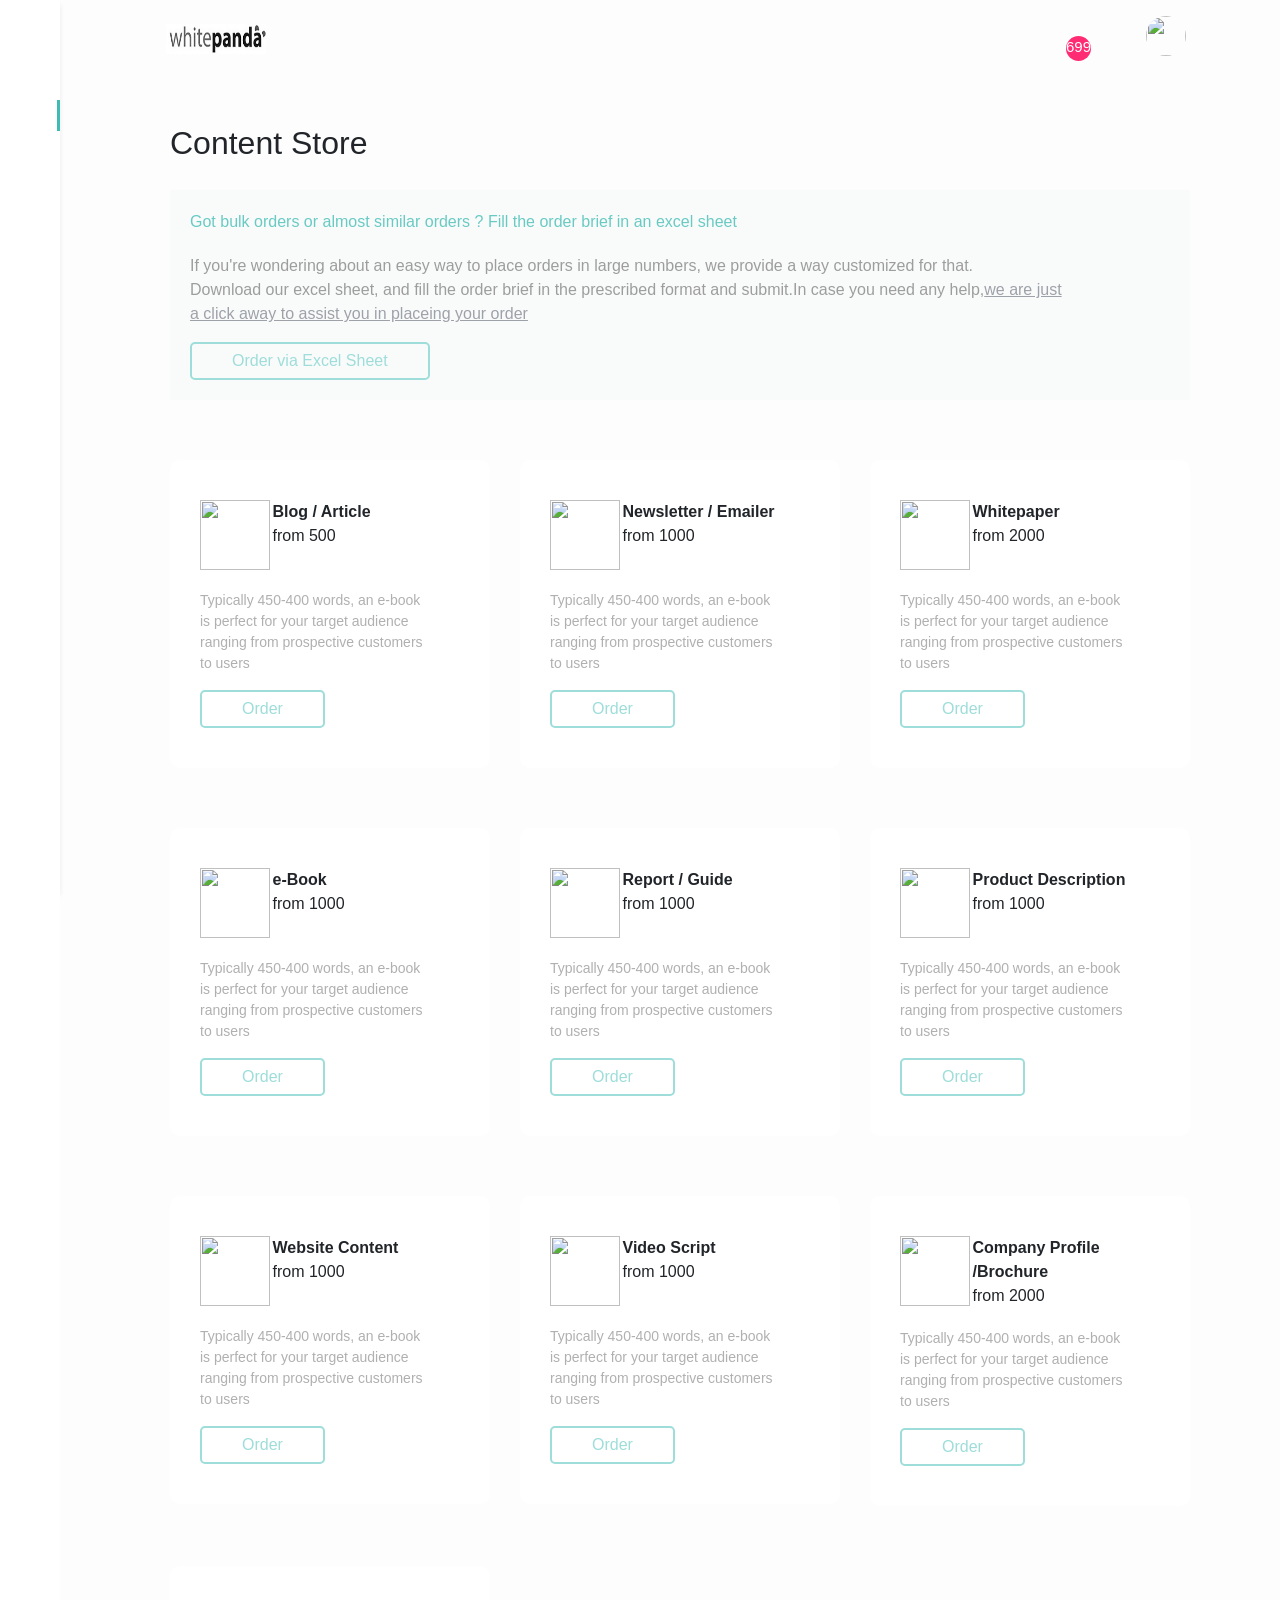
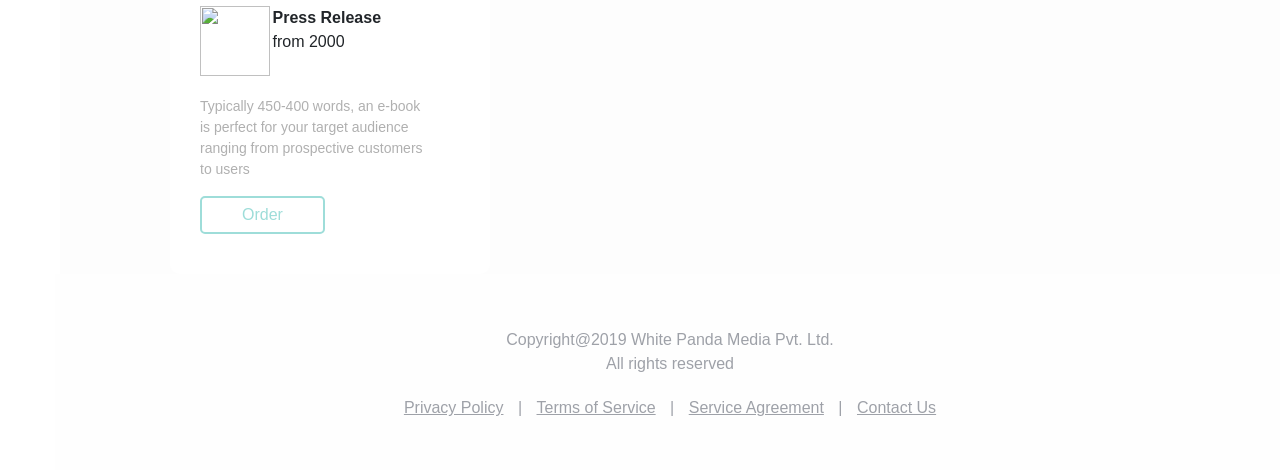
==== White_Panda_Assignment/index.html @ 521501ac "Add files via upload Vishnu Nimmala" ====
<!DOCTYPE html>
<html>
	<head>
		<meta name="viewport" content="width=device-width, initial-scale=1.0">
		<title>Task</title>

		<link rel="icon" type="image/png" href="https://static.invisionapp-cdn.com/spa/cfprojects/common/img/favicon-16x16.2648d8282b.png"/>


		<!--Stylesheet-->
		<link rel="stylesheet" href='index.css'>

		<!--Google Fonts-->
		<link type="text/css" rel="stylesheet" href="//fonts.googleapis.com/css?family=Open+Sans:400,300,600,700">

		<!--Bootstrap-->
		<link rel="stylesheet" href="https://stackpath.bootstrapcdn.com/bootstrap/4.3.1/css/bootstrap.min.css" integrity="sha384-ggOyR0iXCbMQv3Xipma34MD+dH/1fQ784/j6cY/iJTQUOhcWr7x9JvoRxT2MZw1T" crossorigin="anonymous">
		<script src="https://code.jquery.com/jquery-3.3.1.slim.min.js" integrity="sha384-q8i/X+965DzO0rT7abK41JStQIAqVgRVzpbzo5smXKp4YfRvH+8abtTE1Pi6jizo" crossorigin="anonymous"></script>
		<script src="https://cdnjs.cloudflare.com/ajax/libs/popper.js/1.14.7/umd/popper.min.js" integrity="sha384-UO2eT0CpHqdSJQ6hJty5KVphtPhzWj9WO1clHTMGa3JDZwrnQq4sF86dIHNDz0W1" crossorigin="anonymous"></script>
		<script src="https://stackpath.bootstrapcdn.com/bootstrap/4.3.1/js/bootstrap.min.js" integrity="sha384-JjSmVgyd0p3pXB1rRibZUAYoIIy6OrQ6VrjIEaFf/nJGzIxFDsf4x0xIM+B07jRM" crossorigin="anonymous"></script>

		<!--Font Awesome-->
		<script src="https://kit.fontawesome.com/3c0d91a51e.js"></script>

	</head>
   
    <body>
    	<div class="sidenav">
    	  <div class="bar">
		  	<a href="#"><i class="fas fa-border-all fa-2x sidenav_icons" ></i></a>
		  </div>
		  <a href="#"><i class="fas fa-search  fa-2x"></i></a>
		  <a href="#"><i class="fas fa-store fa-2x"></i></a>
		  
		</div>

		<!-- Page content -->
		<div class="main">
			<header class="body-header">
		      <nav id="main-header">
		          <div class="company-logo">
		          <img src="images/whitepandalogo1.jpg">
		          </div>
		          <div class="hr-list">
		            <div class="bell-user">
		              <span class="bell-icon">
		                <i class="fa fa-bell-o"></i>
		              </span>
		              <span class="num">
		              699
		              </span>
		            </div>
		            <img src="https://ninjasfiles.s3.amazonaws.com/profile3873440a3ca91256de87720d08de90782ecf8.jpeg">
		          </div>
		      </nav>
            </header>

			<div class="content_store">
				<h2 style="padding-bottom: 20px;">Content Store</h2>
				<div class="content_card" >
					<div class="">
						<span style="color:#69cac3;">
							Got bulk orders or almost similar orders ? Fill the order brief in an excel sheet
						</span>

						<p style="padding-top:20px;padding-right: 100px;">If you're wondering about an easy way to place orders in large numbers, we provide a way customized for that.<br>
						Download our excel sheet, and fill the order brief in the prescribed format and submit.In case you need any help,<a href="#">we are just a click away to assist you in placeing your order</a></p>

						<button type="button" class="order_excel_button" >Order via Excel Sheet</button>

					</div>
				</div>
			</div>

			<div class="cards row ">
				<div class="col-md-4 col-sm-6" >
					<div class="content" >
						<div class="row">
							<div class="col-md-3" >
								<img src="https://encrypted-tbn0.gstatic.com/images?q=tbn:ANd9GcSVLHOEWPHuDm6KEKrHBxEjbhTh7f5B7j2wU__vb-ZDvnsi7aj02g"  class="content_image">
							</div>
							<div class="col-md-9">
								<span><strong> Blog / Article</strong><br> from 500</span>
							</div>
						</div>

						<p>Typically 450-400 words, an e-book is perfect for your target audience ranging from prospective customers to users</p>
						<button type="button" class=" order_button"  >Order</button>
					</div>
				</div>

				<div class="col-md-4 col-sm-6">
					<div class="content">
						<div class="row" >
							<div class="col-md-3">
								<img src="https://encrypted-tbn0.gstatic.com/images?q=tbn:ANd9GcSVLHOEWPHuDm6KEKrHBxEjbhTh7f5B7j2wU__vb-ZDvnsi7aj02g" class="content_image">
							</div>
							<div class="col-md-9">
								<span><strong>Newsletter / Emailer</strong> <br> from 1000</span>
							</div>
						</div>

						<p>Typically 450-400 words, an e-book is perfect for your target audience ranging from prospective customers to users</p>

						<button type="button" class="order_button" >Order</button>
					</div>
				</div>

				<div class="col-md-4 col-sm-6">
					<div class="content">
						<div class="row" >
							<div class="col-md-3">
								<img src="https://encrypted-tbn0.gstatic.com/images?q=tbn:ANd9GcSVLHOEWPHuDm6KEKrHBxEjbhTh7f5B7j2wU__vb-ZDvnsi7aj02g" class="content_image">
							</div>
							<div class="col-md-9">
								<span> <strong>Whitepaper</strong><br> from 2000</span>
							</div>
						</div>

						<p>Typically 450-400 words, an e-book is perfect for your target audience ranging from prospective customers to users</p>

						<button type="button" class="order_button"  >Order</button>
					</div>
				</div>
			</div>


			<div class="cards row ">
				<div class="col-md-4 col-sm-6">
					<div class="content">
						<div class="row" >
							<div class="col-md-3">
								<img src="https://encrypted-tbn0.gstatic.com/images?q=tbn:ANd9GcSVLHOEWPHuDm6KEKrHBxEjbhTh7f5B7j2wU__vb-ZDvnsi7aj02g" class="content_image">
							</div>
							<div class="col-md-9">
								<span> <strong>e-Book</strong><br> from 1000</span>
							</div>
						</div>

						<p>Typically 450-400 words, an e-book is perfect for your target audience ranging from prospective customers to users</p>
						<button type="button" class="order_button"  >Order</button>
					</div>
				</div>

				<div class="col-md-4 col-sm-6">
					<div class="content">
						<div class="row" >
							<div class="col-md-3">
								<img src="https://encrypted-tbn0.gstatic.com/images?q=tbn:ANd9GcSVLHOEWPHuDm6KEKrHBxEjbhTh7f5B7j2wU__vb-ZDvnsi7aj02g" class="content_image">
							</div>
							<div class="col-md-9">
								<span> <strong>Report / Guide </strong><br> from 1000</span>
							</div>
						</div>

						<p>Typically 450-400 words, an e-book is perfect for your target audience ranging from prospective customers to users</p>

						<button type="button" class="order_button" >Order</button>
					</div>
				</div>

				<div class="col-md-4 col-sm-6">
					<div class="content">
						<div class="row" >
							<div class="col-md-3">
								<img src="https://encrypted-tbn0.gstatic.com/images?q=tbn:ANd9GcSVLHOEWPHuDm6KEKrHBxEjbhTh7f5B7j2wU__vb-ZDvnsi7aj02g" class="content_image">
							</div>
							<div class="col-md-9">
								<span><strong>Product Description</strong><br> from 1000</span>
							</div>
						</div>

						<p>Typically 450-400 words, an e-book is perfect for your target audience ranging from prospective customers to users</p>

						<button type="button" class="order_button" >Order</button>
					</div>
				</div>
			</div>


			<div class="cards row ">
				<div class="col-md-4 col-sm-6 ">
					<div class="content">
						<div class="row">
							<div class="col-md-3">
								<img src="https://encrypted-tbn0.gstatic.com/images?q=tbn:ANd9GcSVLHOEWPHuDm6KEKrHBxEjbhTh7f5B7j2wU__vb-ZDvnsi7aj02g" class="content_image">
							</div>
							<div class="col-md-9">
								<span> <strong>Website Content</strong><br> from 1000</span>
							</div>
						</div>

						<p>Typically 450-400 words, an e-book is perfect for your target audience ranging from prospective customers to users</p>
						<button type="button" class="order_button" >Order</button>
					</div>
				</div>

				<div class="col-md-4 col-sm-6" >
					<div class="content">
						<div class="row">
							<div class="col-md-3">
								<img src="https://encrypted-tbn0.gstatic.com/images?q=tbn:ANd9GcSVLHOEWPHuDm6KEKrHBxEjbhTh7f5B7j2wU__vb-ZDvnsi7aj02g" class="content_image">
							</div>
							<div class="col-md-9">
								<span><strong>Video Script</strong><br> from 1000</span>
							</div>
						</div>

						<p>Typically 450-400 words, an e-book is perfect for your target audience ranging from prospective customers to users</p>

						<button type="button" class="order_button"  >Order</button>
					</div>
				</div>

				<div class="col-md-4 col-sm-6">
					<div class="content">
						<div class="row" >
							<div class="col-md-3">
								<img src="https://encrypted-tbn0.gstatic.com/images?q=tbn:ANd9GcSVLHOEWPHuDm6KEKrHBxEjbhTh7f5B7j2wU__vb-ZDvnsi7aj02g" class="content_image">
							</div>
							<div class="col-md-9">
								<span><strong>Company Profile /Brochure</strong> <br> from 2000</span>
							</div>
						</div>

						<p>Typically 450-400 words, an e-book is perfect for your target audience ranging from prospective customers to users</p>

						<button type="button" class="order_button" >Order</button>
					</div>
				</div>
			</div>

			<div class="cards row ">
				<div class="col-md-4 col-sm-6">
					<div class="content">
						<div class="row" >
							<div class="col-md-3">
								<img src="https://encrypted-tbn0.gstatic.com/images?q=tbn:ANd9GcSVLHOEWPHuDm6KEKrHBxEjbhTh7f5B7j2wU__vb-ZDvnsi7aj02g" class="content_image">
							</div>
							<div class="col-md-9">
								<span> <strong>Press Release</strong><br> from 2000</span>
							</div>
						</div>

						<p>Typically 450-400 words, an e-book is perfect for your target audience ranging from prospective customers to users</p>
						<button type="button" class="order_button"  >Order</button>
					</div>
				</div>
				
			</div>


			<div class="footer row" >

				<div class="col-md-12">
					<i class="fab fa-twitter fa-3x" class=""></i>
					<i class="fab fa-linkedin-in fa-3x"  class="" ></i>
					<i class="fab fa-instagram fa-3x"  class="" ></i>
					<i class="fab fa-facebook-f fa-3x"  class=""></i>
				</div>

				<div class="col-md-12">
					<span>Copyright@2019 White Panda Media Pvt. Ltd.<span><Br>
					<span>All rights reserved</span>
				</div>

				<div class="col-md-12 footer_links" >
					<a href="#">Privacy Policy</a> <span class="line"> | </span> <a href="#">Terms of Service</a> <span class="line"> | </span> 
					<a href="#">Service Agreement</a> <span class="line"> | </span> <a href="#">Contact Us</a> 


				</div>


			</div>


		 	
		</div>
	</body>

</html>
---- White_Panda_Assignment/index.css ----
.bar{
  border-right: 3px solid #3ebcb3;
}
.body-header{
    width:100%;
    height:4rem;
    background-color:#0000;
    margin:auto;
    display: block;
}

#main-header{
    display:flex;
    justify-content: space-between;
}

.company-logo{
    margin-left: 8%;
}
.company-logo img{
    margin-top:1.5rem;
    height: 30px;
    width: 100px;
}

.bell-icon{
  display: block;
}

.hr-list{
    margin-top: 0;
    padding: 0;
    display: inline-block;
    flex-direction: row;
    /*float: right;*/
    width: 10%;
    display: flex;
    align-items: center;
    justify-content: space-between;
    margin-right: 7%;
    
}


.bell-icon  i{
  margin-top:1.5rem;
  font-size: 2rem;
}


.bell-user{
    position: relative;
  }



.num{
position:absolute;
margin-right:120px
width:25px;
height:25px;
border-radius:50%;
background:#ff2c74;
color:#fff;
top: 0.5rem;
left: 40%;
font-size:15px;
text-align:center;
}

.hr-list img{
  margin-top:1rem;
  width:2.5rem;
  height:2.5rem ;   
  text-align: center;
  border-radius: 4rem;
  margin-left:2rem;
}
.cards{
  padding-top: 60px;
  padding-left: 100px;
  padding-right: 80px;
}

.content{
  background-color: white;
  padding:30px;
  padding-top:40px;
  padding-bottom:40px;
  border-radius:10px;

  
}
.content p{
  color:#b0b0b0;
  font-size:14px;
  padding-right:30px;
  padding-top: 20px;
}
.content:hover {
  border-top-left-radius: 10px;
  border-bottom-left-radius: 10px;
  animation-name: content_animation;
  animation-duration: 0.25s;
  border-left: 8px solid #69cac3;
  box-shadow: 0 14px 28px rgba(0,0,0,0.25), 0 10px 10px rgba(0,0,0,0.22);
  color:#69cac3;
}

@keyframes content_animation {
    0%   {border-left: 2px solid #69cac3;}
    25%  {border-left: 3px solid #69cac3;}
    50%  {border-left: 4px solid #69cac3;}
    100% {border-left: 5px solid #69cac3;}
}

.content_card{
  background-color: #f9fbfb;
  padding: 20px;
  color:#9d9d9d;
}

.content_image{
  height: 70px;
  width: 70px;
  text-align: center;
}

.content_store{
  padding-top: 60px;
  padding-left: 100px;
  padding-right:80px;
}

.content_store a:link{
  text-decoration:underline;
  color: #9ea1a8;
 
}

.footer{
  text-align: center;
  background-color: #fefefe;
  padding: 30px;
  color: #9ea1a8;
}

.footer i{
  padding: 15px;
}

.footer_links{
  padding: 20px;
}

.footer_links a:link{
  text-decoration:underline;
  color: #9ea1a8;
  padding:10px;
}



.icon{
  padding:10px;
}

.logo{
  height:30px;
  width: 100px;

}

.main {
  margin-left: 60px; /* Same as the width of the sidebar */
  padding: 0px 10px;
   background-color: #fdfdfd
}

.order_button{
  padding-left:40px;
  padding-right:40px;
  padding-top:5px;
  padding-bottom: 5px;
  background-color:transparent;
  color:#9eddd9;
  border: 2px solid #9eddd9;
  border-radius:5px;
}

.order_excel_button{
  padding-left:40px;
  padding-right:40px;
  padding-top:5px;
  padding-bottom: 5px;
  background-color:transparent;
  color:#9eddd9;
  border: 2px solid #9eddd9;
  border-radius:5px;

}

.sidenav {
  height: 100%; 
  width: 60px; 
  position: fixed; 
  z-index: 1; 
  top: 0; 
  left: 0;
  background-color: white; 
  overflow-x: hidden; 
  padding-top: 100px;
  box-shadow: 5px 0 5px -5px #ebebeb;
}

.sidenav a {
  padding: 25px 8px 6px 16px;
  text-decoration: none;
  
  font-size: 10px;
  color: #777;
  display: block;
  text-align: center;

}

.sidenav a:hover {
  color: #f1f1f1;
}



.sidenav_icons{
  color: #3ebcb3;
}

.topnav{
  box-shadow: 0 5px 5px -5px #ebebeb;
  background-color: white;
  padding-left: 100px;
  padding-top: 20px;
  padding-bottom: 20px;
}



.topnav_icons{
 text-align:right;
 padding-left: 100px;
 padding-right: 100px;

}

.topnav_image{
  height:30px;
  width:50px;
  padding-left: 20px
}




@media (min-width: 768px) and (max-width: 1024px) {
  
  .content_store{
  padding-top: 60px;
  padding-left: 30px;
  padding-right:30px;
}

  .cards{
  padding-top: 60px;
  padding-left: 30px;
  padding-right: 30px;
}

.content_image{
  height: 40px;
  width: 40px;
  text-align: center;
}


  
}


@media (min-width: 481px) and (max-width: 767px) {

   .content_store{
  padding-top: 60px;
  padding-left: 30px;
  padding-right:30px;
}

.cards{
  padding-top: 60px;
  padding-left: 30px;
  padding-right: 30px;
}

 
  
}

@media (min-width: 320px) and (max-width: 480px) {
  
  .content_store{
  padding-top: 60px;
  padding-left: 30px;
  padding-right:30px;
}

.cards{
  padding-top: 60px;
  padding-left: 30px;
  padding-right: 30px;
}

  
}
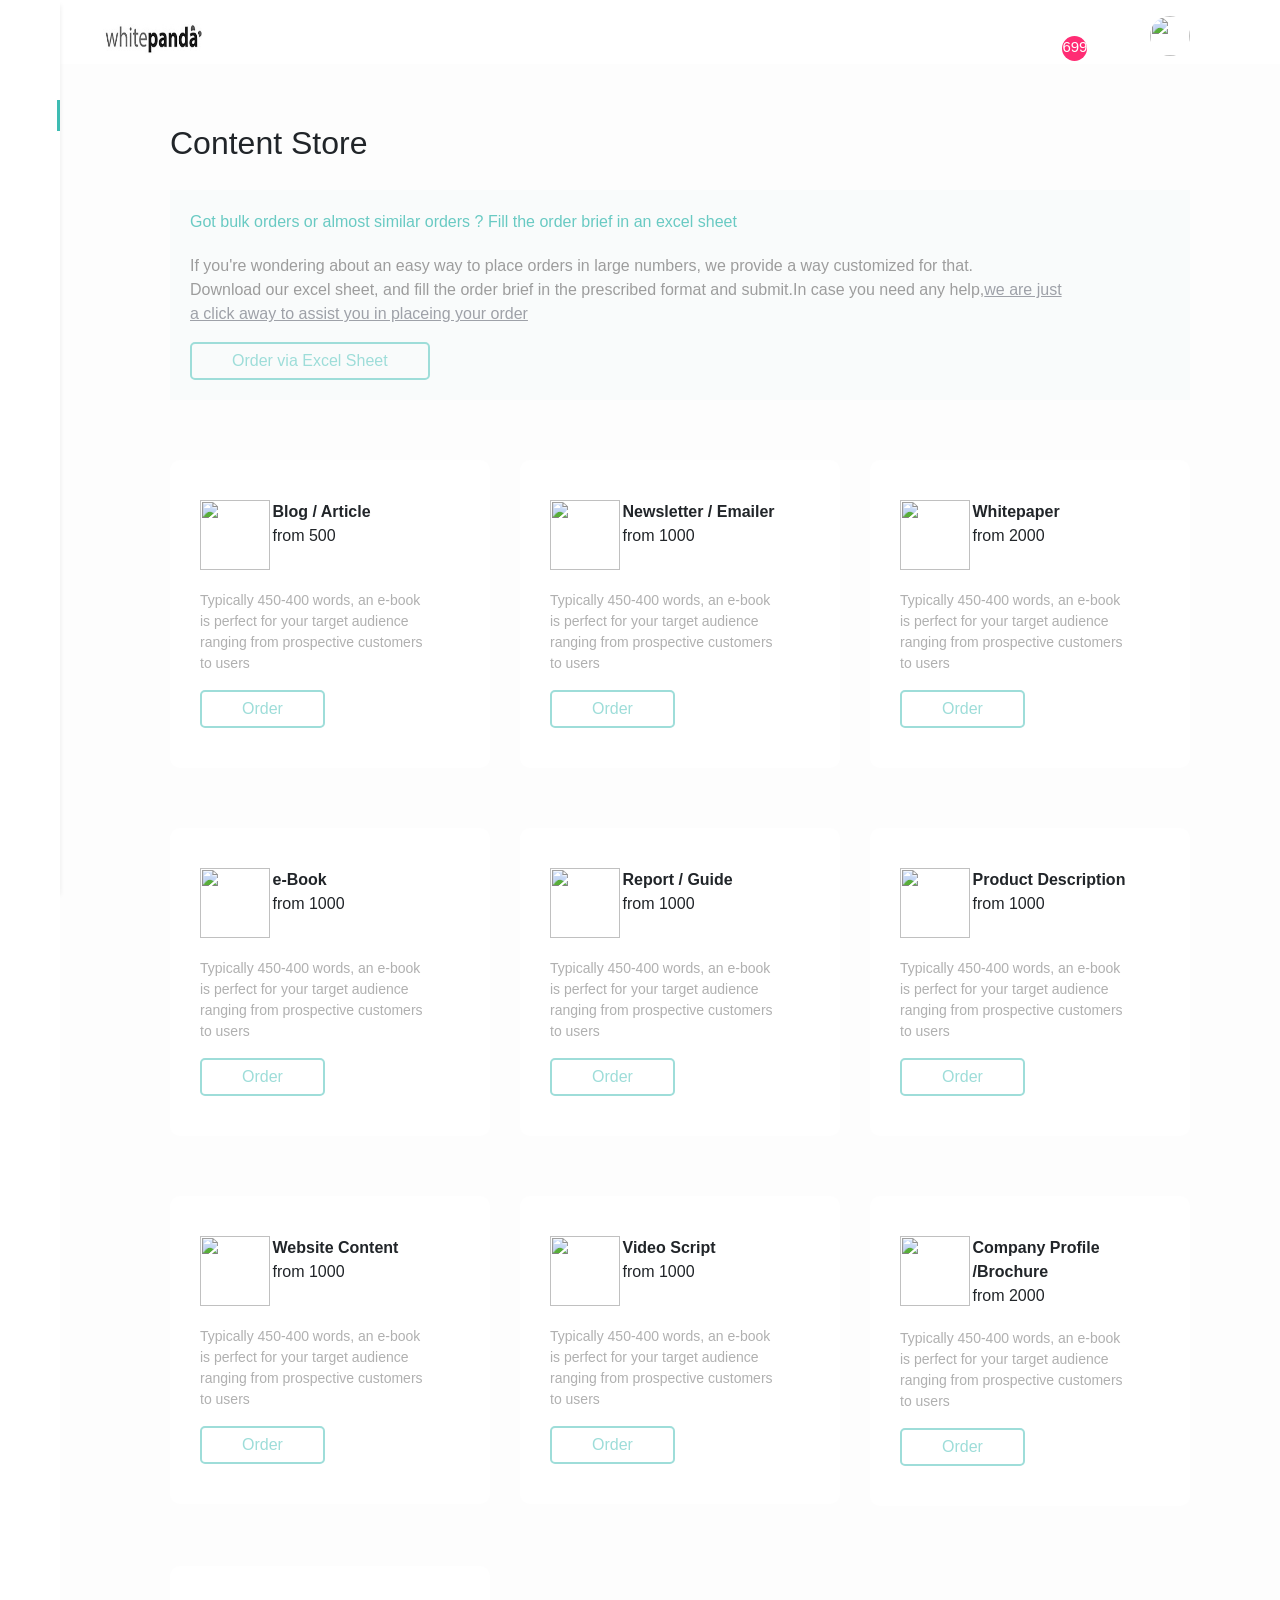
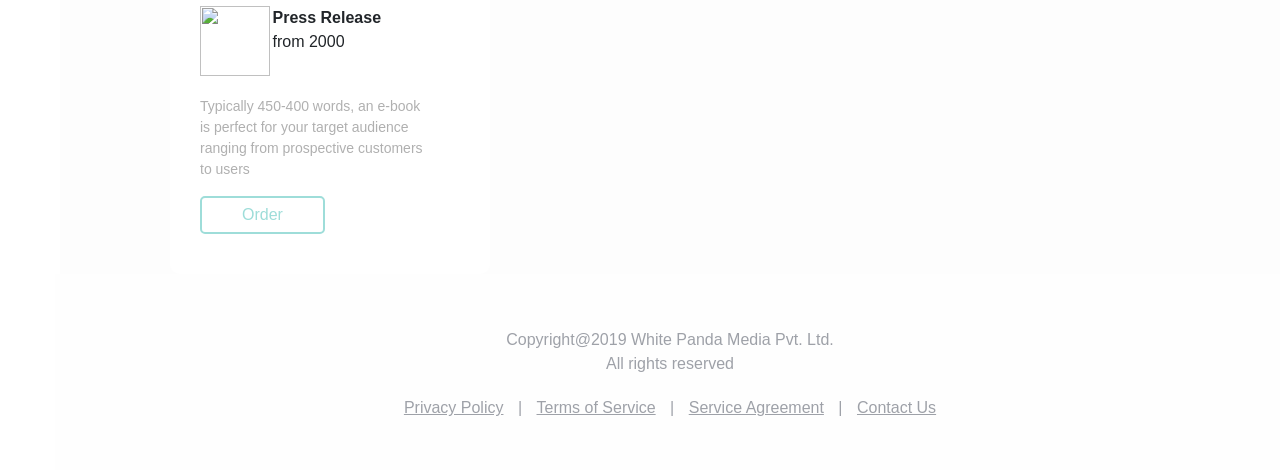
==== commit 1ba1c39b: "Update index.html" ====
--- a/White_Panda_Assignment/index.html
+++ b/White_Panda_Assignment/index.html
@@ -35,11 +35,11 @@
 		</div>
 
 		<!-- Page content -->
-		<div class="main">
+		<div class="main-header">
 			<header class="body-header">
 		      <nav id="main-header">
 		          <div class="company-logo">
-		          <img src="images/whitepandalogo1.jpg">
+		          <a href="#"><img src="images/whitepandalogo1.jpg"></a>
 		          </div>
 		          <div class="hr-list">
 		            <div class="bell-user">
@@ -49,12 +49,13 @@
 		              <span class="num">
 		              699
 		              </span>
-		            </div>
-		            <img src="https://ninjasfiles.s3.amazonaws.com/profile3873440a3ca91256de87720d08de90782ecf8.jpeg">
+		            </div><a href="#"><img src="https://ninjasfiles.s3.amazonaws.com/profile3873440a3ca91256de87720d08de90782ecf8.jpeg"></a>
+		            
 		          </div>
 		      </nav>
-            </header>
-
+			</header>
+		</div>
+      <div class="main">
 			<div class="content_store">
 				<h2 style="padding-bottom: 20px;">Content Store</h2>
 				<div class="content_card" >
--- a/White_Panda_Assignment/index.css
+++ b/White_Panda_Assignment/index.css
@@ -233,33 +233,7 @@
 .sidenav_icons{
   color: #3ebcb3;
 }
-
-.topnav{
-  box-shadow: 0 5px 5px -5px #ebebeb;
-  background-color: white;
-  padding-left: 100px;
-  padding-top: 20px;
-  padding-bottom: 20px;
-}
-
-
-
-.topnav_icons{
- text-align:right;
- padding-left: 100px;
- padding-right: 100px;
-
-}
-
-.topnav_image{
-  height:30px;
-  width:50px;
-  padding-left: 20px
-}
-
-
-
-
+/*Media Queries */
 @media (min-width: 768px) and (max-width: 1024px) {
   
   .content_store{
